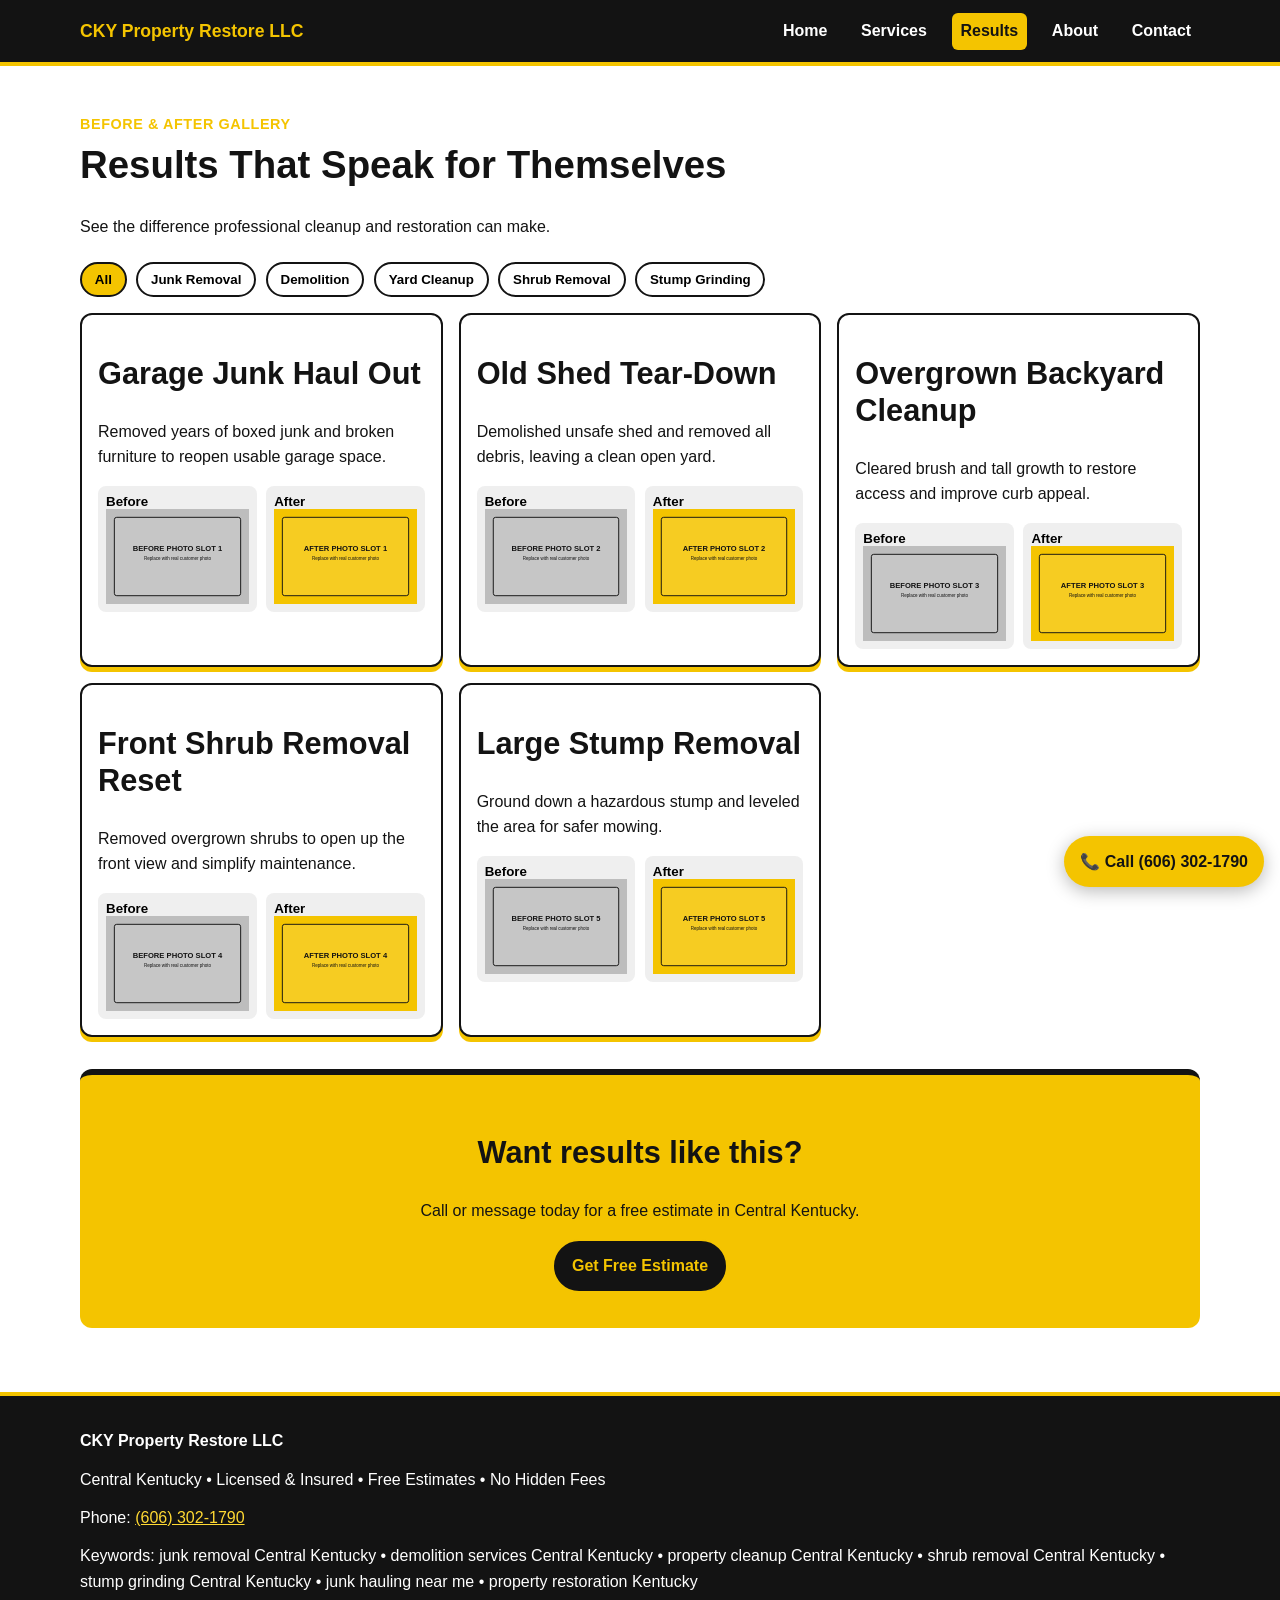
==== results.html @ 5f72de55 "Build full multi-page website for CKY Property Restore LLC" ====
<!doctype html>
<html lang="en">
<head>
  <meta charset="UTF-8" />
  <meta name="viewport" content="width=device-width, initial-scale=1.0" />
  <title>Results | Before & After Gallery | CKY Property Restore LLC</title>
  <meta name="description" content="Before and after gallery for junk removal, demolition, yard cleanup, shrub removal, and stump grinding projects in Central Kentucky." />
  <meta property="og:title" content="Results | CKY Property Restore LLC" />
  <meta property="og:description" content="See transformation results from property cleanup and restoration projects in Central Kentucky." />
  <meta property="og:type" content="website" />
  <link rel="stylesheet" href="styles.css" />
</head>
<body>
  <a class="skip-link" href="#main-content">Skip to content</a>
  <div id="site-header"></div>
  <main id="main-content" class="container page-main">
    <header class="page-header">
      <p class="eyebrow">Before &amp; After Gallery</p>
      <h1>Results That Speak for Themselves</h1>
      <p>See the difference professional cleanup and restoration can make.</p>
    </header>

    <section class="filters" aria-label="Filter gallery by category">
      <button class="filter-btn active" data-filter="all">All</button>
      <button class="filter-btn" data-filter="Junk Removal">Junk Removal</button>
      <button class="filter-btn" data-filter="Demolition">Demolition</button>
      <button class="filter-btn" data-filter="Yard Cleanup">Yard Cleanup</button>
      <button class="filter-btn" data-filter="Shrub Removal">Shrub Removal</button>
      <button class="filter-btn" data-filter="Stump Grinding">Stump Grinding</button>
    </section>

    <section class="results-grid" id="results-grid">
      <article class="result-card" data-category="Junk Removal">
        <h2>Garage Junk Haul Out</h2>
        <p>Removed years of boxed junk and broken furniture to reopen usable garage space.</p>
        <div class="before-after-pair">
          <button class="lightbox-trigger" data-src="assets/placeholders/before-1.svg" data-alt="Before: Garage junk removal placeholder">Before<img src="assets/placeholders/before-1.svg" alt="Before image slot placeholder for garage junk removal" /></button>
          <button class="lightbox-trigger" data-src="assets/placeholders/after-1.svg" data-alt="After: Garage junk removal placeholder">After<img src="assets/placeholders/after-1.svg" alt="After image slot placeholder for garage junk removal" /></button>
        </div>
      </article>

      <article class="result-card" data-category="Demolition">
        <h2>Old Shed Tear-Down</h2>
        <p>Demolished unsafe shed and removed all debris, leaving a clean open yard.</p>
        <div class="before-after-pair">
          <button class="lightbox-trigger" data-src="assets/placeholders/before-2.svg" data-alt="Before: Shed demolition placeholder">Before<img src="assets/placeholders/before-2.svg" alt="Before image slot placeholder for shed demolition" /></button>
          <button class="lightbox-trigger" data-src="assets/placeholders/after-2.svg" data-alt="After: Shed demolition placeholder">After<img src="assets/placeholders/after-2.svg" alt="After image slot placeholder for shed demolition" /></button>
        </div>
      </article>

      <article class="result-card" data-category="Yard Cleanup">
        <h2>Overgrown Backyard Cleanup</h2>
        <p>Cleared brush and tall growth to restore access and improve curb appeal.</p>
        <div class="before-after-pair">
          <button class="lightbox-trigger" data-src="assets/placeholders/before-3.svg" data-alt="Before: Yard cleanup placeholder">Before<img src="assets/placeholders/before-3.svg" alt="Before image slot placeholder for yard cleanup" /></button>
          <button class="lightbox-trigger" data-src="assets/placeholders/after-3.svg" data-alt="After: Yard cleanup placeholder">After<img src="assets/placeholders/after-3.svg" alt="After image slot placeholder for yard cleanup" /></button>
        </div>
      </article>

      <article class="result-card" data-category="Shrub Removal">
        <h2>Front Shrub Removal Reset</h2>
        <p>Removed overgrown shrubs to open up the front view and simplify maintenance.</p>
        <div class="before-after-pair">
          <button class="lightbox-trigger" data-src="assets/placeholders/before-4.svg" data-alt="Before: Shrub removal placeholder">Before<img src="assets/placeholders/before-4.svg" alt="Before image slot placeholder for shrub removal" /></button>
          <button class="lightbox-trigger" data-src="assets/placeholders/after-4.svg" data-alt="After: Shrub removal placeholder">After<img src="assets/placeholders/after-4.svg" alt="After image slot placeholder for shrub removal" /></button>
        </div>
      </article>

      <article class="result-card" data-category="Stump Grinding">
        <h2>Large Stump Removal</h2>
        <p>Ground down a hazardous stump and leveled the area for safer mowing.</p>
        <div class="before-after-pair">
          <button class="lightbox-trigger" data-src="assets/placeholders/before-5.svg" data-alt="Before: Stump grinding placeholder">Before<img src="assets/placeholders/before-5.svg" alt="Before image slot placeholder for stump grinding" /></button>
          <button class="lightbox-trigger" data-src="assets/placeholders/after-5.svg" data-alt="After: Stump grinding placeholder">After<img src="assets/placeholders/after-5.svg" alt="After image slot placeholder for stump grinding" /></button>
        </div>
      </article>
    </section>

    <section class="cta-banner compact">
      <h2>Want results like this?</h2>
      <p>Call or message today for a free estimate in Central Kentucky.</p>
      <a class="btn btn-secondary" href="contact.html">Get Free Estimate</a>
    </section>
  </main>

  <dialog id="lightbox" class="lightbox">
    <button class="lightbox-close" aria-label="Close image">✕</button>
    <img id="lightbox-image" src="" alt="Expanded gallery image" />
  </dialog>

  <div id="site-footer"></div>
  <a href="tel:+16063021790" class="sticky-call">📞 Call (606) 302-1790</a>
  <script src="script.js"></script>
</body>
</html>
---- styles.css ----
:root {
  --yellow: #f4c400;
  --black: #131313;
  --dark-gray: #2a2a2a;
  --light-gray: #efefef;
  --white: #ffffff;
  --max-width: 1120px;
  --radius: 12px;
}
* { box-sizing: border-box; }
body {
  margin: 0;
  font-family: "Segoe UI", Roboto, Arial, sans-serif;
  color: var(--black);
  line-height: 1.6;
  background: var(--white);
}
img { max-width: 100%; display: block; }
a { color: inherit; }
.skip-link { position: absolute; left: -999px; top: 0; background: var(--yellow); padding: .5rem; }
.skip-link:focus { left: 0; z-index: 1000; }
.container { width: min(100% - 2rem, var(--max-width)); margin-inline: auto; }
.page-main { padding-block: 2rem 4rem; }
.site-header {
  background: var(--black);
  border-bottom: 4px solid var(--yellow);
  position: sticky;
  top: 0;
  z-index: 999;
}
.nav-wrap { display: flex; align-items: center; justify-content: space-between; gap: 1rem; padding: .8rem 0; }
.brand { color: var(--yellow); text-decoration: none; font-weight: 800; font-size: 1.1rem; }
.nav-links { display: flex; gap: 1rem; flex-wrap: wrap; }
.nav-links a { color: var(--white); text-decoration: none; font-weight: 600; padding: .35rem .55rem; border-radius: 6px; }
.nav-links a.active, .nav-links a:hover { background: var(--yellow); color: var(--black); }
.hero { background: linear-gradient(135deg, #161616 0%, #1f1f1f 100%); color: var(--white); }
.section-divider, .section-divider-light { padding: 3.2rem 0; border-top: 6px solid var(--yellow); }
.section-divider-light { background: var(--light-gray); border-top-color: var(--black); }
.grid-2 { display: grid; grid-template-columns: 1fr 1fr; gap: 2rem; align-items: center; }
.hero-image-wrap { border: 4px solid var(--yellow); border-radius: var(--radius); overflow: hidden; }
.hero-image { width: 100%; }
.eyebrow { font-weight: 700; color: var(--yellow); letter-spacing: .04em; text-transform: uppercase; font-size: .9rem; margin-bottom: .2rem; }
.hero .eyebrow { color: #ffd933; }
h1 { font-size: clamp(1.8rem, 3vw, 2.8rem); line-height: 1.2; margin-top: .4rem; }
h2 { font-size: clamp(1.4rem, 2.4vw, 2rem); line-height: 1.2; }
.lead { font-size: 1.1rem; font-weight: 700; }
.cta-row { display: flex; flex-wrap: wrap; gap: .75rem; margin-top: 1.2rem; }
.btn { display: inline-block; text-decoration: none; font-weight: 700; border-radius: 999px; padding: .75rem 1.1rem; border: 2px solid transparent; }
.btn-primary { background: var(--yellow); color: var(--black); }
.btn-secondary { background: var(--black); color: var(--yellow); border-color: var(--yellow); }
.btn-tertiary { background: transparent; color: var(--white); border-color: var(--white); }
.section-head { display: flex; justify-content: space-between; align-items: center; gap: .6rem; flex-wrap: wrap; }
.text-link { color: var(--black); font-weight: 700; }
.card-grid { display: grid; grid-template-columns: repeat(auto-fit, minmax(220px, 1fr)); gap: 1rem; margin-top: 1.3rem; }
.card, .service-card, .result-card {
  background: var(--white);
  border: 2px solid var(--black);
  border-radius: var(--radius);
  padding: 1rem;
  box-shadow: 0 5px 0 var(--yellow);
}
.service-list { display: grid; gap: 1rem; }
.before-after-mini { display: grid; grid-template-columns: 1fr 1fr; gap: .75rem; }
.cta-banner { background: var(--yellow); color: var(--black); padding: 2.2rem 1rem; text-align: center; border-top: 6px solid var(--black); }
.cta-banner.compact { margin-top: 2rem; border-radius: var(--radius); }
.page-header { margin-bottom: 1.4rem; }
.filters { display: flex; flex-wrap: wrap; gap: .6rem; margin-bottom: 1rem; }
.filter-btn { border: 2px solid var(--black); padding: .5rem .8rem; background: var(--white); border-radius: 999px; cursor: pointer; font-weight: 700; }
.filter-btn.active { background: var(--yellow); }
.results-grid { display: grid; grid-template-columns: repeat(auto-fit, minmax(280px, 1fr)); gap: 1rem; }
.before-after-pair { display: grid; grid-template-columns: 1fr 1fr; gap: .6rem; margin-top: .8rem; }
.lightbox-trigger { border: 0; background: var(--light-gray); padding: .5rem; font-weight: 700; cursor: pointer; text-align: left; border-radius: 8px; }
.lightbox {
  border: none;
  border-radius: 10px;
  width: min(92vw, 880px);
  background: var(--black);
  padding: 1rem;
}
.lightbox img { width: 100%; }
.lightbox::backdrop { background: rgb(0 0 0 / .8); }
.lightbox-close { color: var(--white); background: transparent; border: 1px solid var(--white); border-radius: 50%; width: 2rem; height: 2rem; float: right; cursor: pointer; }
.about-story { background: var(--light-gray); padding: 1rem; border-left: 5px solid var(--yellow); border-radius: 8px; }
.contact-layout { display: grid; grid-template-columns: 1fr 1fr; gap: 1.2rem; }
.contact-form { display: grid; gap: .55rem; background: var(--light-gray); padding: 1rem; border-radius: var(--radius); border: 2px solid var(--black); }
input, select, textarea { width: 100%; padding: .7rem; border: 1px solid #777; border-radius: 8px; font: inherit; }
.map-placeholder { background: #ddd; border: 2px dashed #777; border-radius: 8px; padding: 1.2rem; margin-top: .8rem; text-align: center; }
.site-footer { background: var(--black); color: var(--white); padding: 2rem 0 5rem; border-top: 4px solid var(--yellow); }
.footer-grid { display: grid; gap: .8rem; }
.footer-grid a { color: #ffd933; }
.sticky-call {
  position: fixed;
  left: .8rem;
  right: .8rem;
  bottom: .8rem;
  background: var(--yellow);
  color: var(--black);
  text-align: center;
  padding: .8rem;
  border-radius: 999px;
  font-weight: 800;
  text-decoration: none;
  box-shadow: 0 4px 18px rgb(0 0 0 / 0.28);
}
@media (min-width: 820px) {
  .sticky-call { width: max-content; right: 1rem; left: auto; padding-inline: 1rem; }
}
@media (max-width: 840px) {
  .grid-2, .contact-layout { grid-template-columns: 1fr; }
  .nav-wrap { flex-direction: column; align-items: start; }
}
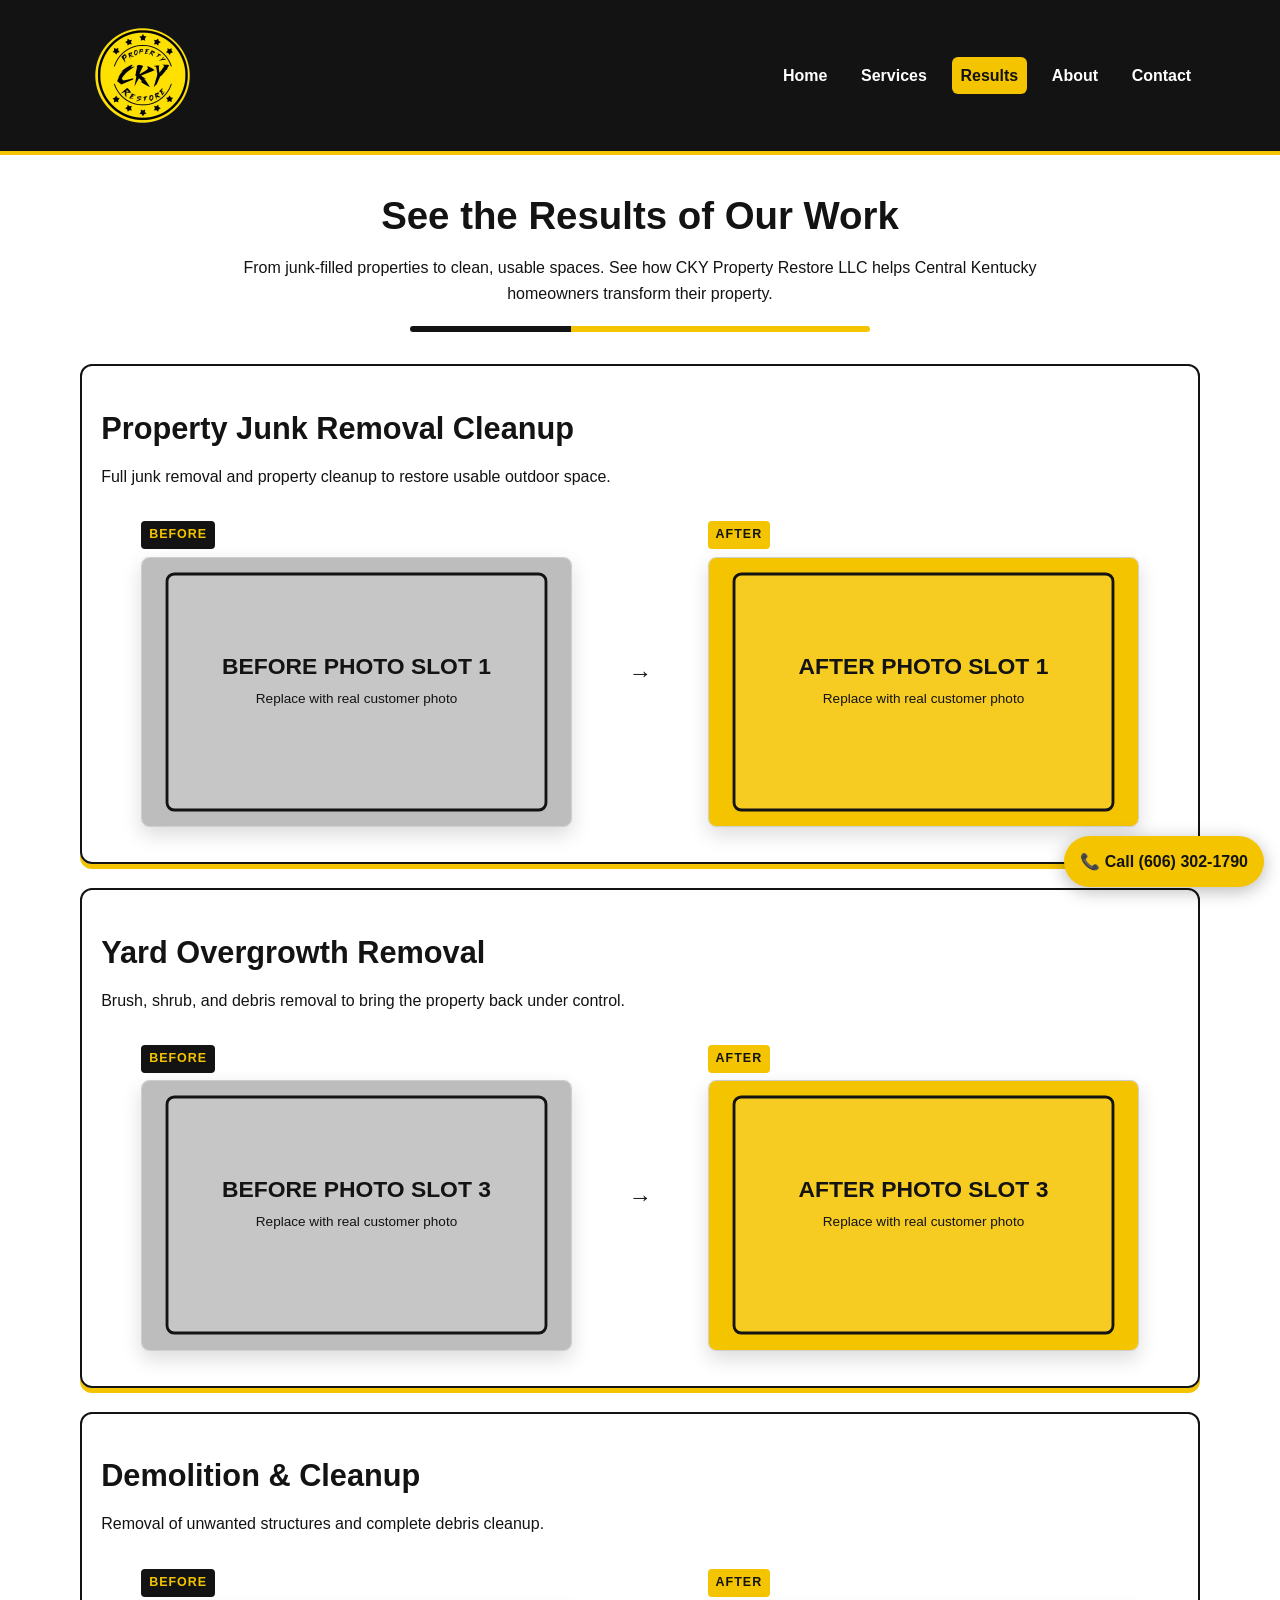
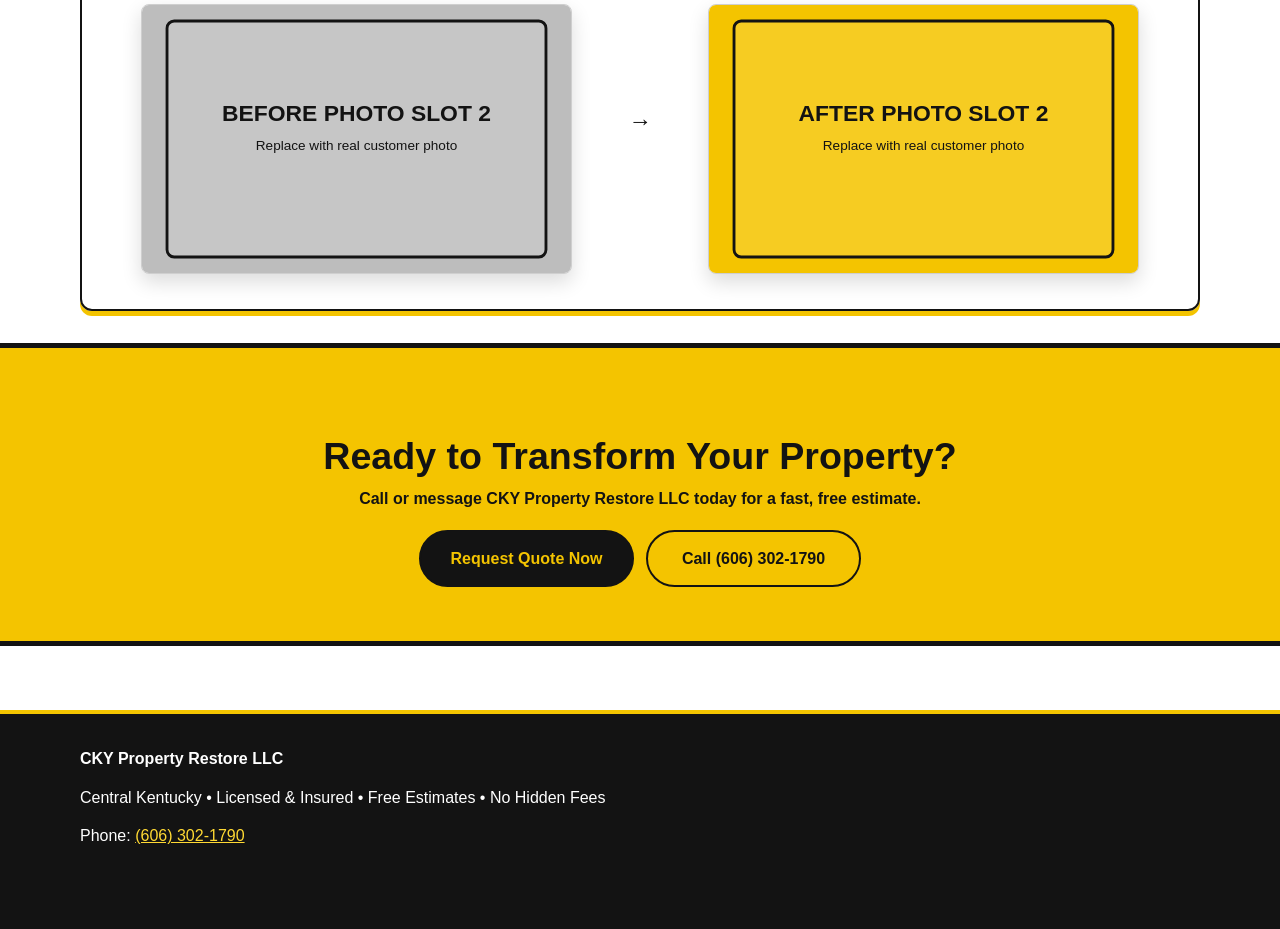
==== commit 2791257f: "Revamp results page with before/after projects and CTA" ====
--- a/results.html
+++ b/results.html
@@ -4,92 +4,318 @@
   <meta charset="UTF-8" />
   <meta name="viewport" content="width=device-width, initial-scale=1.0" />
   <title>Results | Before & After Gallery | CKY Property Restore LLC</title>
-  <meta name="description" content="Before and after gallery for junk removal, demolition, yard cleanup, shrub removal, and stump grinding projects in Central Kentucky." />
+  <meta name="description" content="See before and after project transformations from CKY Property Restore LLC in Central Kentucky." />
   <meta property="og:title" content="Results | CKY Property Restore LLC" />
-  <meta property="og:description" content="See transformation results from property cleanup and restoration projects in Central Kentucky." />
+  <meta property="og:description" content="From junk-filled properties to clean, usable spaces—see what CKY Property Restore LLC can do." />
   <meta property="og:type" content="website" />
   <link rel="stylesheet" href="styles.css" />
+  <style>
+    .results-page {
+      display: grid;
+      gap: 2rem;
+    }
+
+    .results-header {
+      text-align: center;
+      max-width: 860px;
+      margin: 0 auto;
+    }
+
+    .results-header h1 {
+      margin-bottom: 0.6rem;
+    }
+
+    .results-divider {
+      width: min(100%, 460px);
+      height: 6px;
+      margin: 1.25rem auto 0;
+      border-radius: 999px;
+      background: linear-gradient(90deg, var(--black) 0 35%, var(--yellow) 35% 100%);
+    }
+
+    .project-list {
+      display: grid;
+      gap: 1.5rem;
+    }
+
+    .project-section {
+      border: 2px solid var(--black);
+      border-radius: var(--radius);
+      padding: 1.2rem;
+      box-shadow: 0 5px 0 var(--yellow);
+      opacity: 0;
+      transform: translateY(20px);
+      transition: opacity 0.55s ease, transform 0.55s ease;
+    }
+
+    .project-section.in-view {
+      opacity: 1;
+      transform: translateY(0);
+    }
+
+    .project-section h2 {
+      margin-bottom: 0.25rem;
+    }
+
+    .before-after-layout {
+      display: grid;
+      align-items: center;
+      gap: 1rem;
+      margin-top: 1rem;
+    }
+
+    .transform-card {
+      display: grid;
+      gap: 0.45rem;
+    }
+
+    .transform-label {
+      display: inline-block;
+      width: fit-content;
+      font-weight: 800;
+      letter-spacing: 0.08em;
+      font-size: 0.78rem;
+      padding: 0.25rem 0.5rem;
+      border-radius: 4px;
+      text-transform: uppercase;
+    }
+
+    .transform-label.before {
+      background: var(--black);
+      color: var(--yellow);
+    }
+
+    .transform-label.after {
+      background: var(--yellow);
+      color: var(--black);
+    }
+
+    .image-card {
+      border-radius: 8px;
+      overflow: hidden;
+      box-shadow: 0 8px 20px rgb(0 0 0 / 0.14);
+      border: 1px solid #cfcfcf;
+      background: var(--white);
+    }
+
+    .image-card img {
+      width: 100%;
+      aspect-ratio: 16 / 10;
+      object-fit: cover;
+      transition: transform 0.35s ease;
+    }
+
+    .image-card:hover img,
+    .image-card:focus-within img {
+      transform: scale(1.04);
+    }
+
+    .ba-divider {
+      display: none;
+      text-align: center;
+      font-weight: 800;
+      color: var(--black);
+      font-size: 1.45rem;
+      line-height: 1;
+      padding: 0.4rem 0;
+      user-select: none;
+    }
+
+    .results-cta {
+      margin-inline: calc(50% - 50vw);
+      background: var(--yellow);
+      color: var(--black);
+      border-top: 5px solid var(--black);
+      border-bottom: 5px solid var(--black);
+      padding: clamp(2rem, 5vw, 3.4rem) 1rem;
+      text-align: center;
+    }
+
+    .results-cta-wrap {
+      width: min(100% - 2rem, 760px);
+      margin: 0 auto;
+    }
+
+    .results-cta h2 {
+      font-size: clamp(1.65rem, 3.8vw, 2.35rem);
+      margin-bottom: 0.45rem;
+    }
+
+    .results-cta p {
+      margin-top: 0;
+      margin-bottom: 1.15rem;
+      font-weight: 600;
+    }
+
+    .results-cta-actions {
+      display: flex;
+      flex-wrap: wrap;
+      gap: 0.75rem;
+      justify-content: center;
+    }
+
+    .results-cta .btn {
+      min-width: 215px;
+      padding: 0.85rem 1.15rem;
+      transition: transform 0.2s ease, background-color 0.2s ease, color 0.2s ease;
+    }
+
+    .results-cta .btn:hover,
+    .results-cta .btn:focus-visible {
+      transform: translateY(-2px);
+    }
+
+    .results-cta .btn-secondary {
+      background: var(--black);
+      color: var(--yellow);
+      border-color: var(--black);
+    }
+
+    .results-cta .btn-secondary:hover,
+    .results-cta .btn-secondary:focus-visible {
+      background: #262626;
+      color: #ffe06b;
+    }
+
+    .results-cta .btn-outline {
+      background: transparent;
+      color: var(--black);
+      border: 2px solid var(--black);
+    }
+
+    .results-cta .btn-outline:hover,
+    .results-cta .btn-outline:focus-visible {
+      background: var(--black);
+      color: var(--yellow);
+    }
+
+    @media (min-width: 860px) {
+      .before-after-layout {
+        grid-template-columns: minmax(0, 1fr) auto minmax(0, 1fr);
+      }
+
+      .ba-divider {
+        display: block;
+      }
+    }
+
+    @media (max-width: 640px) {
+      .project-section {
+        padding: 1rem;
+      }
+
+      .results-cta .btn {
+        width: 100%;
+      }
+    }
+  </style>
 </head>
 <body>
   <a class="skip-link" href="#main-content">Skip to content</a>
   <div id="site-header"></div>
-  <main id="main-content" class="container page-main">
-    <header class="page-header">
-      <p class="eyebrow">Before &amp; After Gallery</p>
-      <h1>Results That Speak for Themselves</h1>
-      <p>See the difference professional cleanup and restoration can make.</p>
+
+  <main id="main-content" class="container page-main results-page">
+    <header class="results-header">
+      <h1>See the Results of Our Work</h1>
+      <p>From junk-filled properties to clean, usable spaces. See how CKY Property Restore LLC helps Central Kentucky homeowners transform their property.</p>
+      <div class="results-divider" aria-hidden="true"></div>
     </header>
 
-    <section class="filters" aria-label="Filter gallery by category">
-      <button class="filter-btn active" data-filter="all">All</button>
-      <button class="filter-btn" data-filter="Junk Removal">Junk Removal</button>
-      <button class="filter-btn" data-filter="Demolition">Demolition</button>
-      <button class="filter-btn" data-filter="Yard Cleanup">Yard Cleanup</button>
-      <button class="filter-btn" data-filter="Shrub Removal">Shrub Removal</button>
-      <button class="filter-btn" data-filter="Stump Grinding">Stump Grinding</button>
-    </section>
-
-    <section class="results-grid" id="results-grid">
-      <article class="result-card" data-category="Junk Removal">
-        <h2>Garage Junk Haul Out</h2>
-        <p>Removed years of boxed junk and broken furniture to reopen usable garage space.</p>
-        <div class="before-after-pair">
-          <button class="lightbox-trigger" data-src="assets/placeholders/before-1.svg" data-alt="Before: Garage junk removal placeholder">Before<img src="assets/placeholders/before-1.svg" alt="Before image slot placeholder for garage junk removal" /></button>
-          <button class="lightbox-trigger" data-src="assets/placeholders/after-1.svg" data-alt="After: Garage junk removal placeholder">After<img src="assets/placeholders/after-1.svg" alt="After image slot placeholder for garage junk removal" /></button>
+    <section class="project-list" aria-label="Before and after project results">
+      <article class="project-section">
+        <h2>Property Junk Removal Cleanup</h2>
+        <p>Full junk removal and property cleanup to restore usable outdoor space.</p>
+        <div class="before-after-layout">
+          <figure class="transform-card">
+            <span class="transform-label before">Before</span>
+            <div class="image-card">
+              <img src="assets/placeholders/before-1.svg" alt="Before view of a property area with heavy junk buildup" />
+            </div>
+          </figure>
+          <div class="ba-divider" aria-hidden="true">→</div>
+          <figure class="transform-card">
+            <span class="transform-label after">After</span>
+            <div class="image-card">
+              <img src="assets/placeholders/after-1.svg" alt="After view showing a clean and usable outdoor property area" />
+            </div>
+          </figure>
         </div>
       </article>
 
-      <article class="result-card" data-category="Demolition">
-        <h2>Old Shed Tear-Down</h2>
-        <p>Demolished unsafe shed and removed all debris, leaving a clean open yard.</p>
-        <div class="before-after-pair">
-          <button class="lightbox-trigger" data-src="assets/placeholders/before-2.svg" data-alt="Before: Shed demolition placeholder">Before<img src="assets/placeholders/before-2.svg" alt="Before image slot placeholder for shed demolition" /></button>
-          <button class="lightbox-trigger" data-src="assets/placeholders/after-2.svg" data-alt="After: Shed demolition placeholder">After<img src="assets/placeholders/after-2.svg" alt="After image slot placeholder for shed demolition" /></button>
+      <article class="project-section">
+        <h2>Yard Overgrowth Removal</h2>
+        <p>Brush, shrub, and debris removal to bring the property back under control.</p>
+        <div class="before-after-layout">
+          <figure class="transform-card">
+            <span class="transform-label before">Before</span>
+            <div class="image-card">
+              <img src="assets/placeholders/before-3.svg" alt="Before view of an overgrown yard with brush and debris" />
+            </div>
+          </figure>
+          <div class="ba-divider" aria-hidden="true">→</div>
+          <figure class="transform-card">
+            <span class="transform-label after">After</span>
+            <div class="image-card">
+              <img src="assets/placeholders/after-3.svg" alt="After view showing a cleared and controlled yard" />
+            </div>
+          </figure>
         </div>
       </article>
 
-      <article class="result-card" data-category="Yard Cleanup">
-        <h2>Overgrown Backyard Cleanup</h2>
-        <p>Cleared brush and tall growth to restore access and improve curb appeal.</p>
-        <div class="before-after-pair">
-          <button class="lightbox-trigger" data-src="assets/placeholders/before-3.svg" data-alt="Before: Yard cleanup placeholder">Before<img src="assets/placeholders/before-3.svg" alt="Before image slot placeholder for yard cleanup" /></button>
-          <button class="lightbox-trigger" data-src="assets/placeholders/after-3.svg" data-alt="After: Yard cleanup placeholder">After<img src="assets/placeholders/after-3.svg" alt="After image slot placeholder for yard cleanup" /></button>
-        </div>
-      </article>
-
-      <article class="result-card" data-category="Shrub Removal">
-        <h2>Front Shrub Removal Reset</h2>
-        <p>Removed overgrown shrubs to open up the front view and simplify maintenance.</p>
-        <div class="before-after-pair">
-          <button class="lightbox-trigger" data-src="assets/placeholders/before-4.svg" data-alt="Before: Shrub removal placeholder">Before<img src="assets/placeholders/before-4.svg" alt="Before image slot placeholder for shrub removal" /></button>
-          <button class="lightbox-trigger" data-src="assets/placeholders/after-4.svg" data-alt="After: Shrub removal placeholder">After<img src="assets/placeholders/after-4.svg" alt="After image slot placeholder for shrub removal" /></button>
-        </div>
-      </article>
-
-      <article class="result-card" data-category="Stump Grinding">
-        <h2>Large Stump Removal</h2>
-        <p>Ground down a hazardous stump and leveled the area for safer mowing.</p>
-        <div class="before-after-pair">
-          <button class="lightbox-trigger" data-src="assets/placeholders/before-5.svg" data-alt="Before: Stump grinding placeholder">Before<img src="assets/placeholders/before-5.svg" alt="Before image slot placeholder for stump grinding" /></button>
-          <button class="lightbox-trigger" data-src="assets/placeholders/after-5.svg" data-alt="After: Stump grinding placeholder">After<img src="assets/placeholders/after-5.svg" alt="After image slot placeholder for stump grinding" /></button>
+      <article class="project-section">
+        <h2>Demolition &amp; Cleanup</h2>
+        <p>Removal of unwanted structures and complete debris cleanup.</p>
+        <div class="before-after-layout">
+          <figure class="transform-card">
+            <span class="transform-label before">Before</span>
+            <div class="image-card">
+              <img src="assets/placeholders/before-2.svg" alt="Before view of an unwanted structure and surrounding debris" />
+            </div>
+          </figure>
+          <div class="ba-divider" aria-hidden="true">→</div>
+          <figure class="transform-card">
+            <span class="transform-label after">After</span>
+            <div class="image-card">
+              <img src="assets/placeholders/after-2.svg" alt="After view of open space after demolition and debris removal" />
+            </div>
+          </figure>
         </div>
       </article>
     </section>
 
-    <section class="cta-banner compact">
-      <h2>Want results like this?</h2>
-      <p>Call or message today for a free estimate in Central Kentucky.</p>
-      <a class="btn btn-secondary" href="contact.html">Get Free Estimate</a>
+    <section class="results-cta" aria-label="Request quote call to action">
+      <div class="results-cta-wrap">
+        <h2>Ready to Transform Your Property?</h2>
+        <p>Call or message CKY Property Restore LLC today for a fast, free estimate.</p>
+        <div class="results-cta-actions">
+          <a class="btn btn-secondary" href="contact.html">Request Quote Now</a>
+          <a class="btn btn-outline" href="tel:+16063021790">Call (606) 302-1790</a>
+        </div>
+      </div>
     </section>
   </main>
 
-  <dialog id="lightbox" class="lightbox">
-    <button class="lightbox-close" aria-label="Close image">✕</button>
-    <img id="lightbox-image" src="" alt="Expanded gallery image" />
-  </dialog>
-
   <div id="site-footer"></div>
   <a href="tel:+16063021790" class="sticky-call">📞 Call (606) 302-1790</a>
+
   <script src="script.js"></script>
+  <script>
+    const observedProjects = document.querySelectorAll('.project-section');
+
+    if ('IntersectionObserver' in window) {
+      const observer = new IntersectionObserver((entries, obs) => {
+        entries.forEach((entry) => {
+          if (entry.isIntersecting) {
+            entry.target.classList.add('in-view');
+            obs.unobserve(entry.target);
+          }
+        });
+      }, { threshold: 0.2 });
+
+      observedProjects.forEach((project) => observer.observe(project));
+    } else {
+      observedProjects.forEach((project) => project.classList.add('in-view'));
+    }
+  </script>
 </body>
 </html>
--- a/styles.css
+++ b/styles.css
@@ -29,7 +29,8 @@
   z-index: 999;
 }
 .nav-wrap { display: flex; align-items: center; justify-content: space-between; gap: 1rem; padding: .8rem 0; }
-.brand { color: var(--yellow); text-decoration: none; font-weight: 800; font-size: 1.1rem; }
+.brand { display: inline-flex; align-items: center; text-decoration: none; }
+.brand-logo { width: 125px; height: 125px; border-radius: 50%; }
 .nav-links { display: flex; gap: 1rem; flex-wrap: wrap; }
 .nav-links a { color: var(--white); text-decoration: none; font-weight: 600; padding: .35rem .55rem; border-radius: 6px; }
 .nav-links a.active, .nav-links a:hover { background: var(--yellow); color: var(--black); }
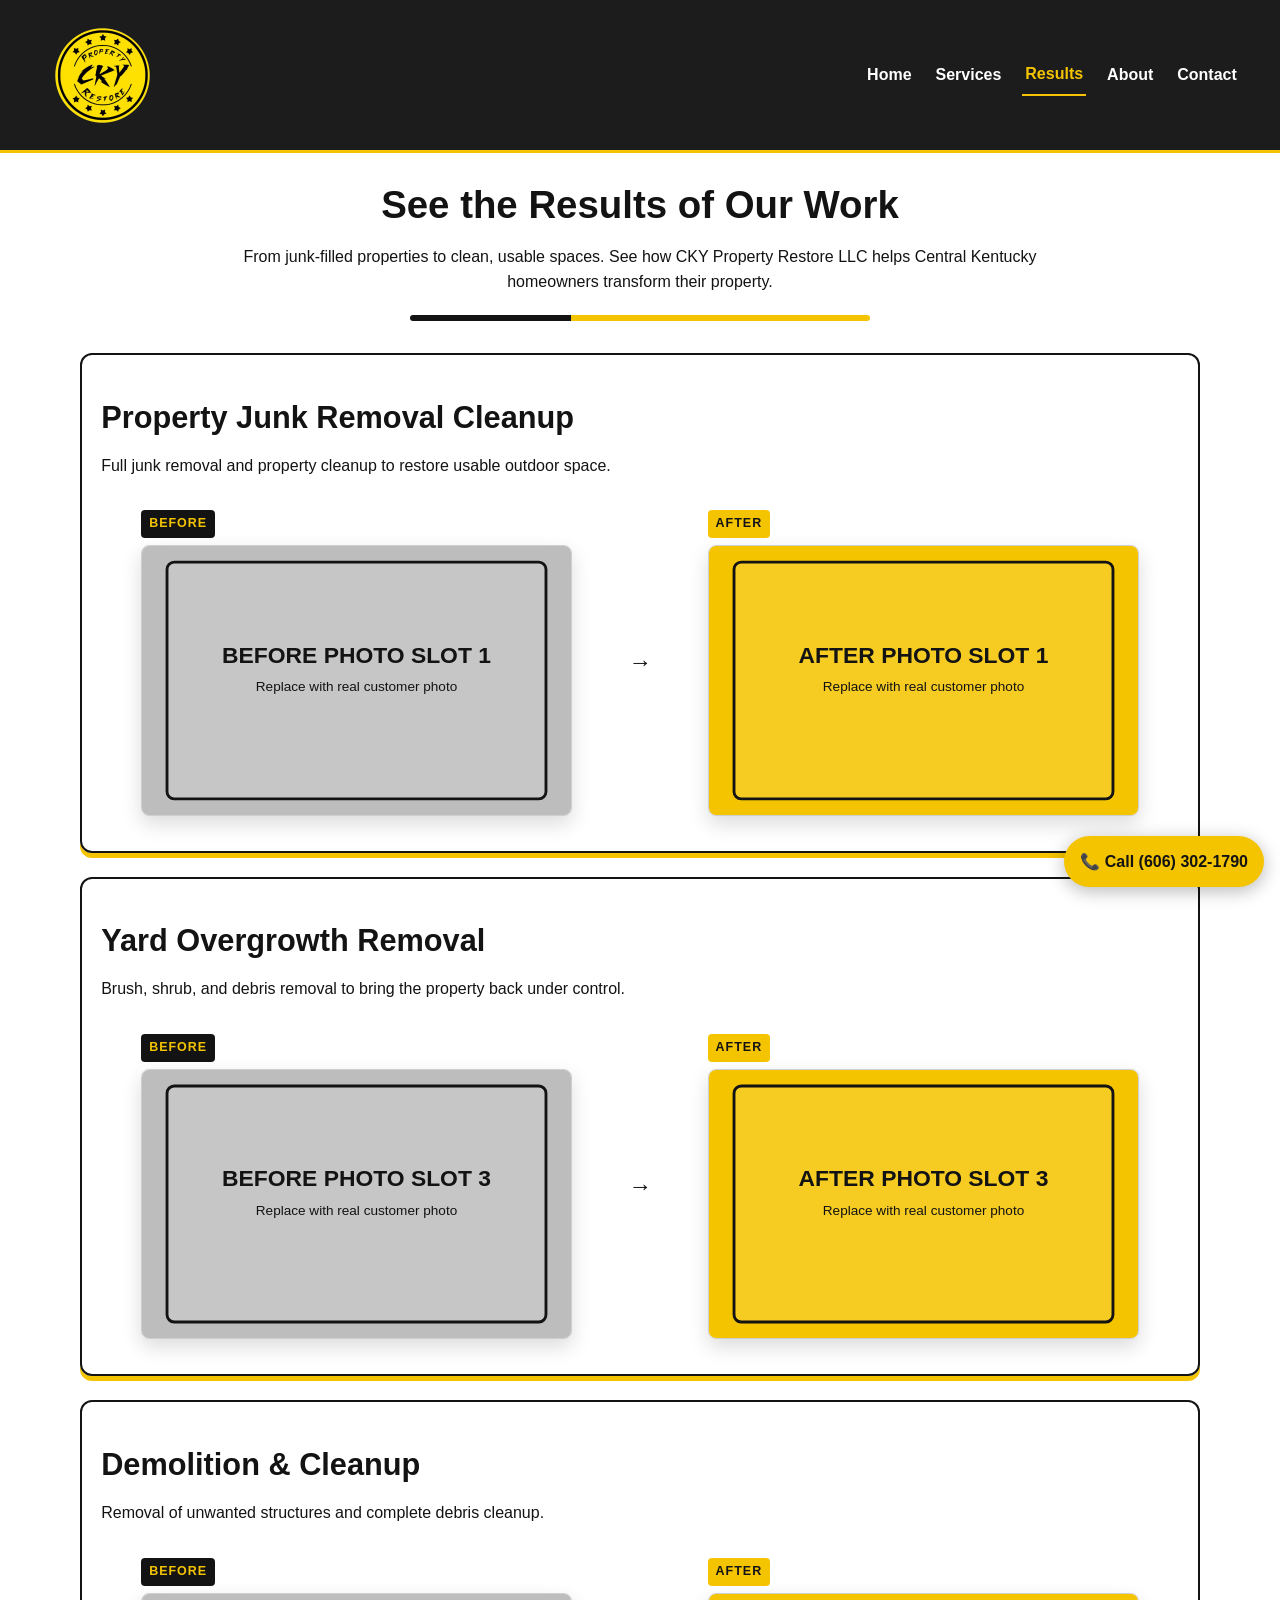
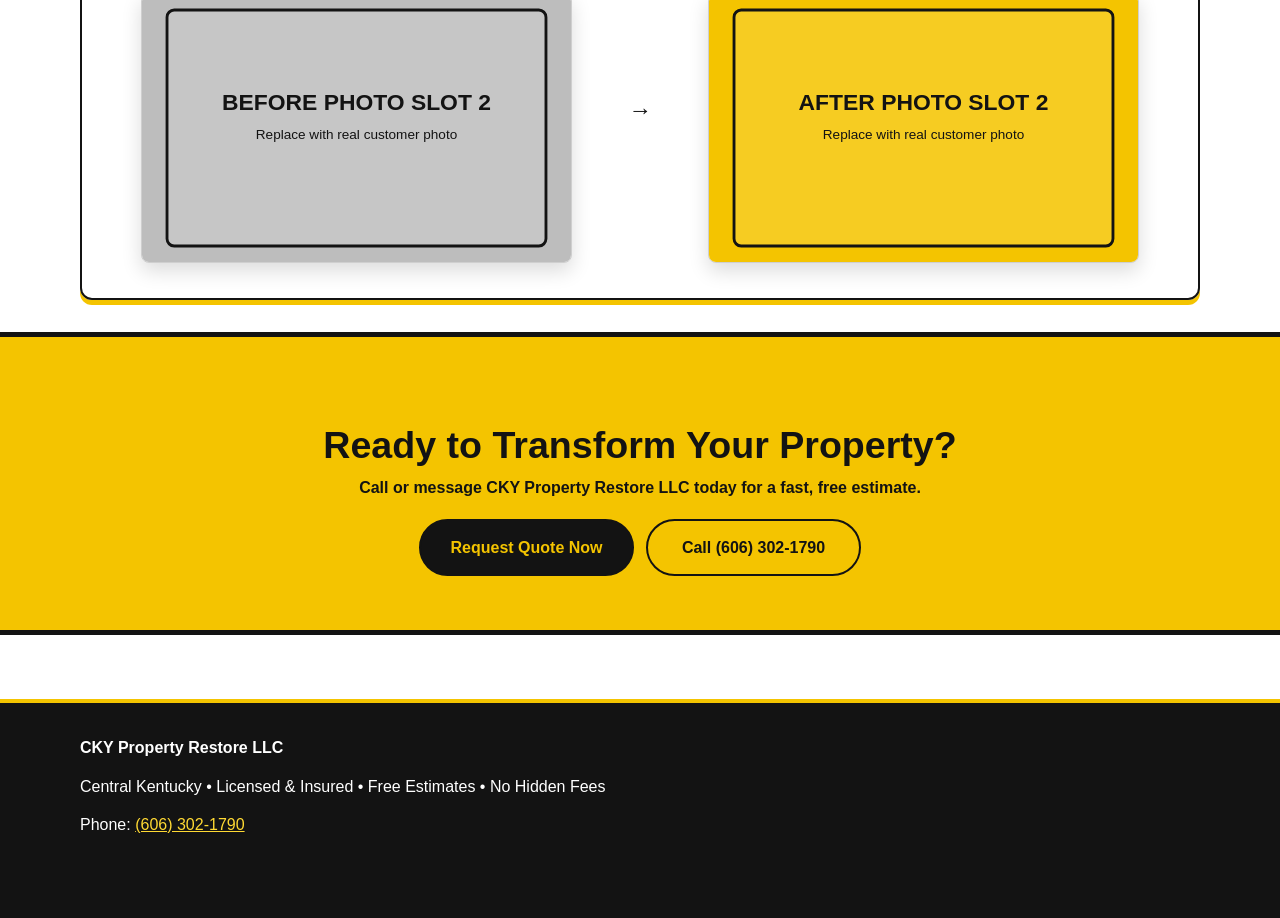
==== commit 570153b9: "Upgrade navigation and scrolling UX with premium contractor polish" ====
--- a/results.html
+++ b/results.html
@@ -43,14 +43,6 @@
       border-radius: var(--radius);
       padding: 1.2rem;
       box-shadow: 0 5px 0 var(--yellow);
-      opacity: 0;
-      transform: translateY(20px);
-      transition: opacity 0.55s ease, transform 0.55s ease;
-    }
-
-    .project-section.in-view {
-      opacity: 1;
-      transform: translateY(0);
     }
 
     .project-section h2 {
@@ -98,6 +90,15 @@
       background: var(--white);
     }
 
+
+    .image-card-button {
+      width: 100%;
+      border: 1px solid #cfcfcf;
+      cursor: zoom-in;
+      padding: 0;
+      text-align: left;
+    }
+
     .image-card img {
       width: 100%;
       aspect-ratio: 16 / 10;
@@ -228,16 +229,16 @@
         <div class="before-after-layout">
           <figure class="transform-card">
             <span class="transform-label before">Before</span>
-            <div class="image-card">
+            <button class="image-card image-card-button lightbox-trigger" type="button" data-src="assets/placeholders/before-1.svg" data-alt="Before view of a property area with heavy junk buildup" aria-label="Open larger image: Before view of a property area with heavy junk buildup">
               <img src="assets/placeholders/before-1.svg" alt="Before view of a property area with heavy junk buildup" />
-            </div>
+            </button>
           </figure>
           <div class="ba-divider" aria-hidden="true">→</div>
           <figure class="transform-card">
             <span class="transform-label after">After</span>
-            <div class="image-card">
+            <button class="image-card image-card-button lightbox-trigger" type="button" data-src="assets/placeholders/after-1.svg" data-alt="After view showing a clean and usable outdoor property area" aria-label="Open larger image: After view showing a clean and usable outdoor property area">
               <img src="assets/placeholders/after-1.svg" alt="After view showing a clean and usable outdoor property area" />
-            </div>
+            </button>
           </figure>
         </div>
       </article>
@@ -248,16 +249,16 @@
         <div class="before-after-layout">
           <figure class="transform-card">
             <span class="transform-label before">Before</span>
-            <div class="image-card">
+            <button class="image-card image-card-button lightbox-trigger" type="button" data-src="assets/placeholders/before-3.svg" data-alt="Before view of an overgrown yard with brush and debris" aria-label="Open larger image: Before view of an overgrown yard with brush and debris">
               <img src="assets/placeholders/before-3.svg" alt="Before view of an overgrown yard with brush and debris" />
-            </div>
+            </button>
           </figure>
           <div class="ba-divider" aria-hidden="true">→</div>
           <figure class="transform-card">
             <span class="transform-label after">After</span>
-            <div class="image-card">
+            <button class="image-card image-card-button lightbox-trigger" type="button" data-src="assets/placeholders/after-3.svg" data-alt="After view showing a cleared and controlled yard" aria-label="Open larger image: After view showing a cleared and controlled yard">
               <img src="assets/placeholders/after-3.svg" alt="After view showing a cleared and controlled yard" />
-            </div>
+            </button>
           </figure>
         </div>
       </article>
@@ -268,16 +269,16 @@
         <div class="before-after-layout">
           <figure class="transform-card">
             <span class="transform-label before">Before</span>
-            <div class="image-card">
+            <button class="image-card image-card-button lightbox-trigger" type="button" data-src="assets/placeholders/before-2.svg" data-alt="Before view of an unwanted structure and surrounding debris" aria-label="Open larger image: Before view of an unwanted structure and surrounding debris">
               <img src="assets/placeholders/before-2.svg" alt="Before view of an unwanted structure and surrounding debris" />
-            </div>
+            </button>
           </figure>
           <div class="ba-divider" aria-hidden="true">→</div>
           <figure class="transform-card">
             <span class="transform-label after">After</span>
-            <div class="image-card">
+            <button class="image-card image-card-button lightbox-trigger" type="button" data-src="assets/placeholders/after-2.svg" data-alt="After view of open space after demolition and debris removal" aria-label="Open larger image: After view of open space after demolition and debris removal">
               <img src="assets/placeholders/after-2.svg" alt="After view of open space after demolition and debris removal" />
-            </div>
+            </button>
           </figure>
         </div>
       </article>
@@ -298,24 +299,12 @@
   <div id="site-footer"></div>
   <a href="tel:+16063021790" class="sticky-call">📞 Call (606) 302-1790</a>
 
+
+  <dialog id="lightbox" class="lightbox" aria-label="Expanded project image">
+    <button type="button" class="lightbox-close" aria-label="Close image">×</button>
+    <img id="lightbox-image" src="" alt="" />
+  </dialog>
+
   <script src="script.js"></script>
-  <script>
-    const observedProjects = document.querySelectorAll('.project-section');
-
-    if ('IntersectionObserver' in window) {
-      const observer = new IntersectionObserver((entries, obs) => {
-        entries.forEach((entry) => {
-          if (entry.isIntersecting) {
-            entry.target.classList.add('in-view');
-            obs.unobserve(entry.target);
-          }
-        });
-      }, { threshold: 0.2 });
-
-      observedProjects.forEach((project) => observer.observe(project));
-    } else {
-      observedProjects.forEach((project) => project.classList.add('in-view'));
-    }
-  </script>
 </body>
 </html>
--- a/styles.css
+++ b/styles.css
@@ -6,8 +6,15 @@
   --white: #ffffff;
   --max-width: 1120px;
   --radius: 12px;
-}
+  --header-offset: 160px;
+}
+
+html {
+  scroll-behavior: smooth;
+}
+
 * { box-sizing: border-box; }
+
 body {
   margin: 0;
   font-family: "Segoe UI", Roboto, Arial, sans-serif;
@@ -15,44 +22,192 @@
   line-height: 1.6;
   background: var(--white);
 }
+
 img { max-width: 100%; display: block; }
 a { color: inherit; }
+
 .skip-link { position: absolute; left: -999px; top: 0; background: var(--yellow); padding: .5rem; }
 .skip-link:focus { left: 0; z-index: 1000; }
+
 .container { width: min(100% - 2rem, var(--max-width)); margin-inline: auto; }
-.page-main { padding-block: 2rem 4rem; }
+.page-main { padding-block: calc(var(--header-offset) + 1.4rem) 4rem; }
+
 .site-header {
-  background: var(--black);
-  border-bottom: 4px solid var(--yellow);
-  position: sticky;
+  position: fixed;
+  inset: 0 0 auto 0;
+  z-index: 1000;
+  display: flex;
+  align-items: center;
+  background: rgb(19 19 19 / 0.96);
+  border-bottom: 3px solid var(--yellow);
+  padding-inline: 40px;
+  backdrop-filter: blur(8px);
+  transition: background 0.3s ease, box-shadow 0.3s ease, padding 0.3s ease, transform 0.3s ease;
+}
+
+.site-header.is-scrolled {
+  box-shadow: 0 10px 24px rgb(0 0 0 / 0.2);
+}
+
+.scroll-progress {
+  position: absolute;
+  left: 0;
+  right: 0;
   top: 0;
-  z-index: 999;
-}
-.nav-wrap { display: flex; align-items: center; justify-content: space-between; gap: 1rem; padding: .8rem 0; }
+  height: 4px;
+  background: var(--yellow);
+  transform: scaleX(0);
+  transform-origin: left center;
+  transition: transform 0.12s linear;
+}
+
+.nav-wrap {
+  display: flex;
+  align-items: center;
+  justify-content: space-between;
+  gap: 1.5rem;
+  width: 100%;
+  padding: 12px 0;
+  min-height: 150px;
+  transition: min-height 0.3s ease, padding 0.3s ease;
+}
+
+.site-header.is-scrolled .nav-wrap {
+  min-height: 116px;
+  padding: 8px 0;
+}
+
 .brand { display: inline-flex; align-items: center; text-decoration: none; }
-.brand-logo { width: 125px; height: 125px; border-radius: 50%; }
-.nav-links { display: flex; gap: 1rem; flex-wrap: wrap; }
-.nav-links a { color: var(--white); text-decoration: none; font-weight: 600; padding: .35rem .55rem; border-radius: 6px; }
-.nav-links a.active, .nav-links a:hover { background: var(--yellow); color: var(--black); }
-.hero { background: linear-gradient(135deg, #161616 0%, #1f1f1f 100%); color: var(--white); }
-.section-divider, .section-divider-light { padding: 3.2rem 0; border-top: 6px solid var(--yellow); }
-.section-divider-light { background: var(--light-gray); border-top-color: var(--black); }
+.brand-logo {
+  width: 125px;
+  height: 125px;
+  border-radius: 50%;
+  object-fit: contain;
+  flex-shrink: 0;
+  transition: transform 0.3s ease;
+}
+
+.site-header.is-scrolled .brand-logo {
+  transform: scale(0.9);
+}
+
+.menu-toggle {
+  display: none;
+  border: 2px solid var(--yellow);
+  background: transparent;
+  color: var(--white);
+  padding: 0.45rem 0.75rem;
+  border-radius: 8px;
+  font-weight: 700;
+  cursor: pointer;
+}
+
+.nav-links {
+  display: flex;
+  align-items: center;
+  justify-content: flex-end;
+  gap: 1.1rem;
+  flex-wrap: wrap;
+}
+
+.nav-links a {
+  color: var(--white);
+  text-decoration: none;
+  font-weight: 700;
+  padding: 0.35rem 0.2rem;
+  position: relative;
+  transition: color 0.28s ease, transform 0.28s ease;
+}
+
+.nav-links a::after {
+  content: "";
+  position: absolute;
+  left: 0;
+  right: 0;
+  bottom: -4px;
+  height: 2px;
+  background: var(--yellow);
+  transform: scaleX(0);
+  transform-origin: left center;
+  transition: transform 0.26s ease;
+}
+
+.nav-links a:hover,
+.nav-links a:focus-visible,
+.nav-links a.active {
+  color: var(--yellow);
+  transform: translateY(-1px);
+}
+
+.nav-links a:hover::after,
+.nav-links a:focus-visible::after,
+.nav-links a.active::after {
+  transform: scaleX(1);
+}
+
+.hero {
+  background: linear-gradient(rgb(19 19 19 / 0.88), rgb(19 19 19 / 0.8)), linear-gradient(135deg, #161616 0%, #1f1f1f 100%);
+  color: var(--white);
+  min-height: calc(100vh - var(--header-offset));
+  display: flex;
+  align-items: center;
+}
+
+.section-divider, .section-divider-light {
+  padding: 3.2rem 0;
+  border-top: 6px solid var(--yellow);
+  scroll-margin-top: calc(var(--header-offset) + 16px);
+}
+
+.section-divider-light {
+  background: var(--light-gray);
+  border-top-color: var(--black);
+}
+
 .grid-2 { display: grid; grid-template-columns: 1fr 1fr; gap: 2rem; align-items: center; }
 .hero-image-wrap { border: 4px solid var(--yellow); border-radius: var(--radius); overflow: hidden; }
 .hero-image { width: 100%; }
+
 .eyebrow { font-weight: 700; color: var(--yellow); letter-spacing: .04em; text-transform: uppercase; font-size: .9rem; margin-bottom: .2rem; }
 .hero .eyebrow { color: #ffd933; }
 h1 { font-size: clamp(1.8rem, 3vw, 2.8rem); line-height: 1.2; margin-top: .4rem; }
 h2 { font-size: clamp(1.4rem, 2.4vw, 2rem); line-height: 1.2; }
 .lead { font-size: 1.1rem; font-weight: 700; }
 .cta-row { display: flex; flex-wrap: wrap; gap: .75rem; margin-top: 1.2rem; }
-.btn { display: inline-block; text-decoration: none; font-weight: 700; border-radius: 999px; padding: .75rem 1.1rem; border: 2px solid transparent; }
+
+.btn {
+  display: inline-block;
+  text-decoration: none;
+  font-weight: 800;
+  border-radius: 999px;
+  padding: .78rem 1.15rem;
+  border: 2px solid transparent;
+  transition: transform 0.22s ease, box-shadow 0.22s ease, background-color 0.22s ease, color 0.22s ease, border-color 0.22s ease;
+}
+
+.btn:hover,
+.btn:focus-visible {
+  transform: translateY(-2px);
+  box-shadow: 0 8px 18px rgb(0 0 0 / 0.18);
+}
+
 .btn-primary { background: var(--yellow); color: var(--black); }
+.btn-primary:hover,
+.btn-primary:focus-visible { background: #dbb000; }
+
 .btn-secondary { background: var(--black); color: var(--yellow); border-color: var(--yellow); }
+.btn-secondary:hover,
+.btn-secondary:focus-visible { background: #252525; color: #ffe58b; }
+
 .btn-tertiary { background: transparent; color: var(--white); border-color: var(--white); }
+.btn-tertiary:hover,
+.btn-tertiary:focus-visible { border-color: var(--yellow); color: var(--yellow); }
+
 .section-head { display: flex; justify-content: space-between; align-items: center; gap: .6rem; flex-wrap: wrap; }
 .text-link { color: var(--black); font-weight: 700; }
+
 .card-grid { display: grid; grid-template-columns: repeat(auto-fit, minmax(220px, 1fr)); gap: 1rem; margin-top: 1.3rem; }
+
 .card, .service-card, .result-card {
   background: var(--white);
   border: 2px solid var(--black);
@@ -60,35 +215,37 @@
   padding: 1rem;
   box-shadow: 0 5px 0 var(--yellow);
 }
+
 .service-list { display: grid; gap: 1rem; }
 .before-after-mini { display: grid; grid-template-columns: 1fr 1fr; gap: .75rem; }
+.before-after-mini img { border-radius: 10px; box-shadow: 0 10px 20px rgb(0 0 0 / 0.16); }
+
 .cta-banner { background: var(--yellow); color: var(--black); padding: 2.2rem 1rem; text-align: center; border-top: 6px solid var(--black); }
 .cta-banner.compact { margin-top: 2rem; border-radius: var(--radius); }
-.page-header { margin-bottom: 1.4rem; }
+.page-header { margin-bottom: 1.4rem; scroll-margin-top: calc(var(--header-offset) + 16px); }
+
 .filters { display: flex; flex-wrap: wrap; gap: .6rem; margin-bottom: 1rem; }
 .filter-btn { border: 2px solid var(--black); padding: .5rem .8rem; background: var(--white); border-radius: 999px; cursor: pointer; font-weight: 700; }
 .filter-btn.active { background: var(--yellow); }
 .results-grid { display: grid; grid-template-columns: repeat(auto-fit, minmax(280px, 1fr)); gap: 1rem; }
 .before-after-pair { display: grid; grid-template-columns: 1fr 1fr; gap: .6rem; margin-top: .8rem; }
+
 .lightbox-trigger { border: 0; background: var(--light-gray); padding: .5rem; font-weight: 700; cursor: pointer; text-align: left; border-radius: 8px; }
-.lightbox {
-  border: none;
-  border-radius: 10px;
-  width: min(92vw, 880px);
-  background: var(--black);
-  padding: 1rem;
-}
+.lightbox { border: none; border-radius: 10px; width: min(92vw, 880px); background: var(--black); padding: 1rem; }
 .lightbox img { width: 100%; }
 .lightbox::backdrop { background: rgb(0 0 0 / .8); }
 .lightbox-close { color: var(--white); background: transparent; border: 1px solid var(--white); border-radius: 50%; width: 2rem; height: 2rem; float: right; cursor: pointer; }
+
 .about-story { background: var(--light-gray); padding: 1rem; border-left: 5px solid var(--yellow); border-radius: 8px; }
 .contact-layout { display: grid; grid-template-columns: 1fr 1fr; gap: 1.2rem; }
 .contact-form { display: grid; gap: .55rem; background: var(--light-gray); padding: 1rem; border-radius: var(--radius); border: 2px solid var(--black); }
 input, select, textarea { width: 100%; padding: .7rem; border: 1px solid #777; border-radius: 8px; font: inherit; }
 .map-placeholder { background: #ddd; border: 2px dashed #777; border-radius: 8px; padding: 1.2rem; margin-top: .8rem; text-align: center; }
+
 .site-footer { background: var(--black); color: var(--white); padding: 2rem 0 5rem; border-top: 4px solid var(--yellow); }
 .footer-grid { display: grid; gap: .8rem; }
 .footer-grid a { color: #ffd933; }
+
 .sticky-call {
   position: fixed;
   left: .8rem;
@@ -103,10 +260,74 @@
   text-decoration: none;
   box-shadow: 0 4px 18px rgb(0 0 0 / 0.28);
 }
+
+.reveal {
+  opacity: 0;
+  transform: translateY(18px);
+  transition: opacity 0.55s ease, transform 0.55s ease;
+}
+
+.reveal.in-view {
+  opacity: 1;
+  transform: translateY(0);
+}
+
+@media (prefers-reduced-motion: reduce) {
+  html { scroll-behavior: auto; }
+  .reveal { opacity: 1; transform: none; transition: none; }
+  .btn, .nav-links a, .nav-links a::after, .site-header, .nav-wrap, .brand-logo { transition: none; }
+}
+
 @media (min-width: 820px) {
   .sticky-call { width: max-content; right: 1rem; left: auto; padding-inline: 1rem; }
 }
-@media (max-width: 840px) {
+
+@media (max-width: 900px) {
   .grid-2, .contact-layout { grid-template-columns: 1fr; }
-  .nav-wrap { flex-direction: column; align-items: start; }
-}
+
+  .menu-toggle {
+    display: inline-block;
+    margin-left: auto;
+  }
+
+  .nav-wrap {
+    min-height: 126px;
+    align-items: center;
+    flex-wrap: wrap;
+    gap: 0.8rem;
+  }
+
+  .site-header.is-scrolled .nav-wrap {
+    min-height: 106px;
+  }
+
+  .nav-links {
+    width: 100%;
+    display: grid;
+    max-height: 0;
+    overflow: hidden;
+    opacity: 0;
+    transition: max-height 0.3s ease, opacity 0.28s ease;
+    padding: 0;
+    gap: 0.35rem;
+  }
+
+  .nav-links.open {
+    max-height: 320px;
+    opacity: 1;
+    padding: 0.5rem 0 0.85rem;
+  }
+
+  .nav-links a {
+    width: fit-content;
+    padding: 0.4rem 0;
+  }
+}
+
+@media (max-width: 768px) {
+  .site-header { padding-inline: 20px; }
+  .brand-logo { width: 90px; height: 90px; }
+  .site-header.is-scrolled .brand-logo { transform: scale(0.95); }
+  .hero { min-height: auto; }
+  .page-main { padding-top: calc(var(--header-offset) + 1rem); }
+}
